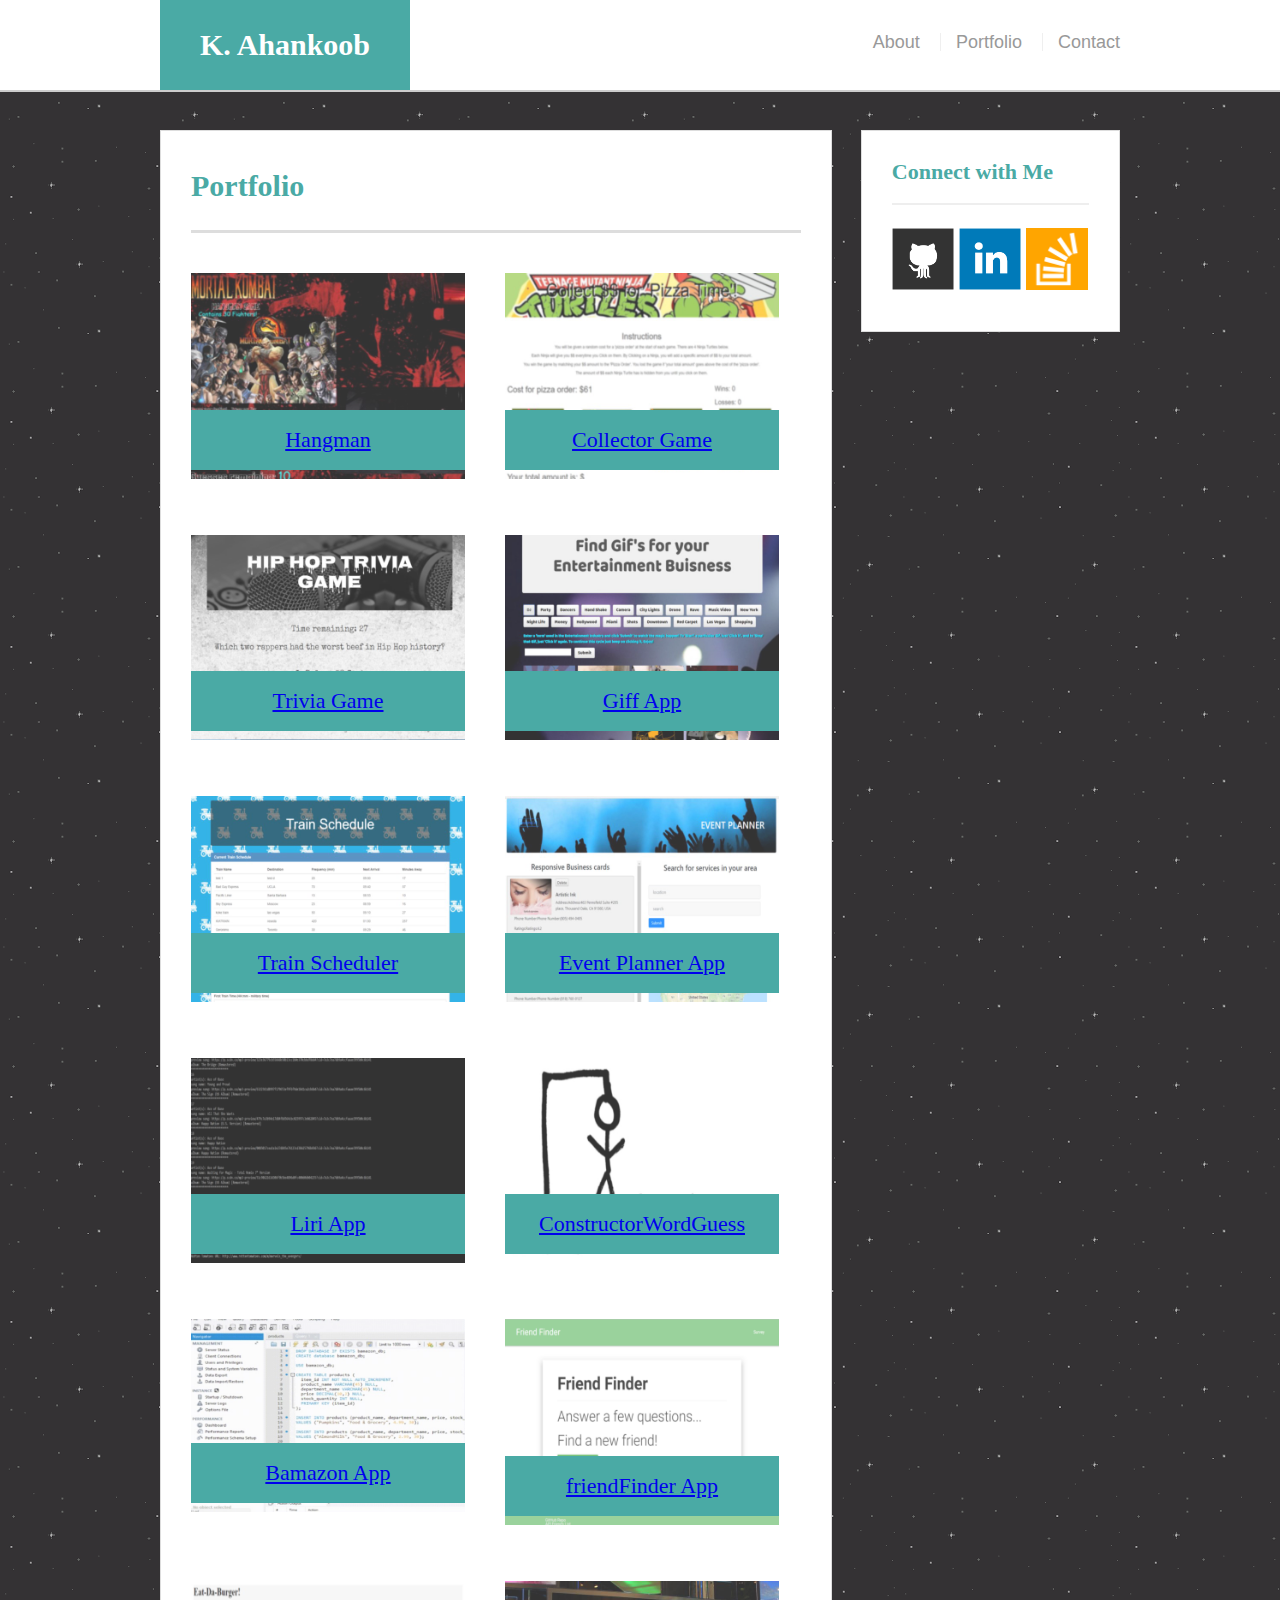
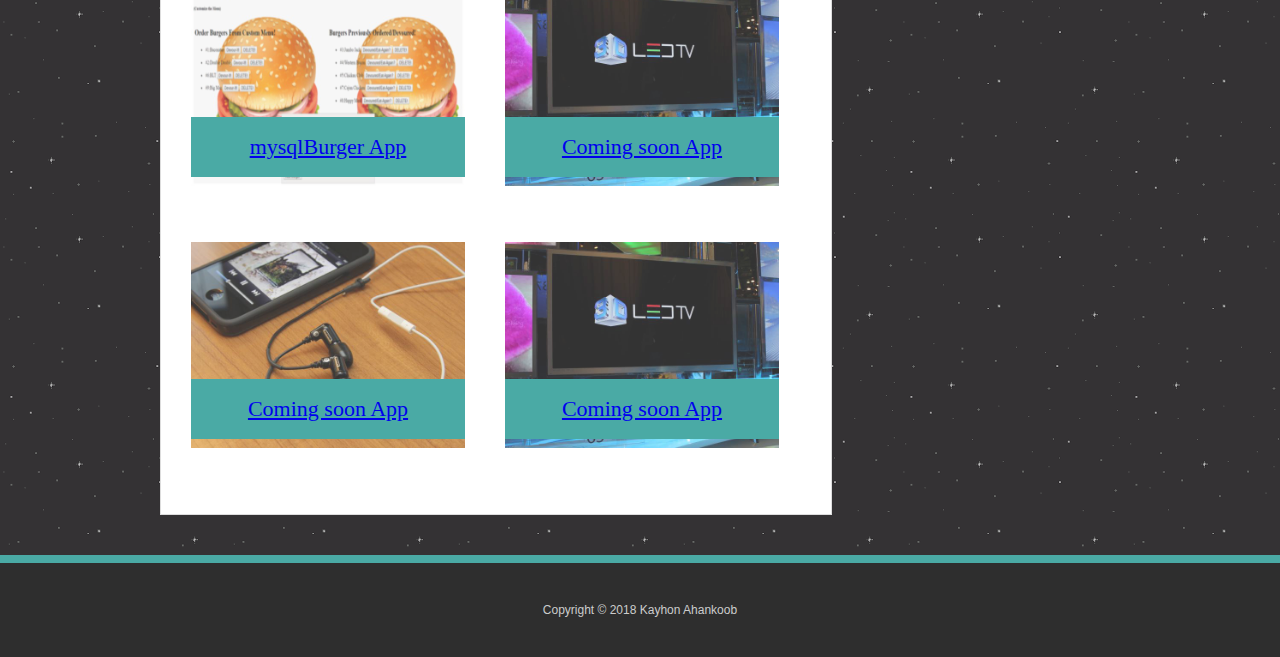
==== portfolio.html @ 0a5835ab "dryCleanUp WithBugFixes forPortfolio" ====
<!doctype html>
<html lang="en-us">

<head>
  <meta charset="UTF-8">
  <meta name="viewport" content="width=device-width, initial-scale=1">

  <title>Portfolio | Kayhon Ahankoob</title>
  <link rel="stylesheet" type="text/css" href="assets/css/reset.css">
  <link rel="stylesheet" type="text/css" href="assets/css/style.css">
</head>

<body>
  <header id="masthead">
    <div class="container">
      <a href="index.html" id="logo">K. Ahankoob</a>
      <nav>
        <a href="index.html">About</a>
        <a href="portfolio.html">Portfolio</a>
        <a href="contact.html">Contact</a>
      </nav>
    </div>
  </header>

<!-- main navigation panels start here -->
  <div id="main-container" class="container">
    <section class="main-section">
        <h1>Portfolio</h1>
          <div class="work">
            <img src="assets/images/hangman.jpg" alt="hangman">
            <h3><a href="https://kayhon.github.io/Hangman-Game/">Hangman</a></h3>
          </div>
          <div class="work">
            <img src="assets/images/collector.jpg" alt="Collector Game">
            <h3><a href="https://kayhon.github.io/week-4-game/">Collector Game</a></h3>
          </div>
          <div class="work">
            <img src="assets/images/trivia.jpg" alt="Trivia Game">
            <h3><a href="https://kayhon.github.io/TriviaGame/">Trivia Game</a></h3>
          </div>
          <div class="work">
            <img src="assets/images/gify.jpg" alt="Giff App">
            <h3><a href="https://kayhon.github.io/GiffApp/">Giff App</a></h3>
          </div>
          <div class="work">
            <img src="assets/images/train.jpg" alt="trainScheduler">
            <h3><a href="https://kayhon.github.io/trainScheduler/">Train Scheduler</a></h3>
          </div>
          <div class="work">
            <img src="assets/images/byteme.jpg" alt="Event Planner App">
            <h3><a href="https://kayhon.github.io/byteMedia/">Event Planner App</a></h3>
          </div>
          <div class="work">
            <img src="assets/images/liri.jpg" alt="Liri App">
            <h3><a href="https://kayhon.github.io/liri-node-app/">Liri App</a></h3>
          </div>
          <div class="work">
            <img src="assets/images/word.jpg" alt="ConstructorWordGuess">
            <h3><a href="https://kayhon.github.io/ConstructorWordGuess/">ConstructorWordGuess</a></h3>
          </div>
          <div class="work">
            <img src="assets/images/bamazon.jpg" alt="Bamazon App">
            <h3><a href="https://github.com/kayhon/bamazon/">Bamazon App</a></h3>
          </div>
          <div class="work">
            <img src="assets/images/ff.jpg" alt="friendFinder">
            <h3><a href="https://stark-spire-44391.herokuapp.com/">friendFinder App</a></h3>
          </div>
          <div class="work">
            <img src="assets/images/burgmini.jpg" alt="mysqlBurger App">
            <h3><a href="https://frozen-river-40606.herokuapp.com/">mysqlBurger App</a></h3>
          </div>
          <div class="work">
            <img src="assets/images/technics-q-c-640-480-9.jpg" alt="Coming soon App">
            <h3><a href="https://github.com/kayhon/">Coming soon App</a></h3>
          </div>
          <div class="work">
            <img src="assets/images/technics-q-c-640-480-7.jpg" alt="Coming soon App">
            <h3><a href="https://github.com/kayhon/">Coming soon App</a></h3>
          </div>
          <div class="work">
            <img src="assets/images/technics-q-c-640-480-9.jpg" alt="Coming soon App">
            <h3><a href="https://github.com/kayhon/">Coming soon App</a></h3>
          </div>

    </section>

<!-- Side naivation bar starts here -->
    <section class="sidebar">
      <div id="connect">
        <h2>Connect with Me</h2>
        <a href="https://www.github.com/"><img src="assets/images/github-128.png" class="social" alt="GitHub" /></a>
        <a href="https://www.linkedin.com/"><img src="assets/images/linkedin-128.png" class="social" alt="LinkedIn" /></a>
        <a href="https://www.stackoverflow.com/"><img src="assets/images/stackoverflow-128.png" class="social" alt="Stack Overflow" /></a>
      </div>
    </section>
  </div>


  <footer>
    <div class="container">
      Copyright &copy; 2018 Kayhon Ahankoob
    </div>
  </footer>
</body>
</html>
---- assets/css/style.css ----
body {
    font-family: 'Arial', 'Helvetica Neue', Helvetica, sans-serif;
    font-size: 18px;
    color: #777;
    line-height: 34px;
    background: url("../images/backg.png");
  }
  * {
    box-sizing: border-box;
  }
  /*general*/
  .container {
    clear: both;
    margin: 0 auto;
    width: 100%;
    max-width: 960px;
  }
  h1,
  h2,
  h3,
  p {
    margin-bottom: 20px;
  }
  p:last-child {
    margin-bottom: 0;
  }
  h1,
  h2,
  h3 {
    font-family: 'Georgia', Times, Times New Roman, serif;
    color: #4aaaa5;
    font-weight: 700;
  }
  h1 {
    padding-bottom: 20px;
    font-size: 30px;
    line-height: 49px;
    border-bottom: 3px solid #ddd;
  }
  h2,
  h3 {
    font-size: 22px;
  }
  /*header*/
  #masthead {
    position: fixed;
    z-index: 99;
    margin: 0 0 30px;
    overflow: auto;
    width: 100%;
    color: #fff;
    background: #fff;
    border-bottom: 2px solid #ccc;
  }
  #logo {
    width: 250px;
    height: 90px;
    float: left;
    font-family: 'Georgia', Times, Times New Roman, serif;
    text-align: center;
    line-height: 90px;
    color: #fff;
    font-weight: 700;
    font-size: 30px;
    text-decoration: none;
    background: #4aaaa5;
  }
  nav {
    float: right;
    margin-top: 25px;
  }
  nav a {
    display: inline-block;
    margin-left: 15px;
    padding-left: 15px;
    color: #999;
    text-decoration: none;
    line-height: 18px;
    border-left: 1px solid #efefef;
  }
  nav a:first-child {
    border-left: 0 none;
  }
  /*footer*/
  footer {
    padding: 30px 0;
    clear: both;
    color: #fff;
    color: #ccc;
    font-size: 12px;
    text-align: center;
    background: rgb(46, 46, 46);
    border-top: 8px solid #4aaaa5;
  }
  /*sidebar*/
  .sidebar {
    padding: 30px;
    width: 27%;
    float: right;
    margin-bottom: 20px;
    background: #fff;
    border: 1px solid #ddd;
  }
  h3,
  .sidebar h2 {
    padding-bottom: 20px;
    margin-bottom: 15px;
    line-height: 22px;
    border-bottom: 2px solid #eee;
  }
  .social {
    width: 62px;
    height: 62px;
    margin-top: 8px;
    margin-right: 5px;
  }
  .social:last-child {
    margin-right: 0;
  }
  /*main*/
  #main-container {
    padding-top: 130px;
  }
  .main-section {
    padding: 30px;
    margin: 0 0 40px 0;
    width: 70%;
    float: left;
    background: #fff;
    border: 1px solid #ddd;
  }
  /*portfolio page*/
  .work {
    position: relative;
    width: 274px;
    overflow: auto;
    float: left;
    margin: 20px 0 25px;
  }
  .work:nth-child(even) {
    margin-right: 40px;
  }
  .work img {
    width: 100%;
    border: 0 none;
    opacity: .8;
  }
  .work h3 {
    position: absolute;
    bottom: 20px;
    margin-bottom: 0;
    padding: 15px;
    width: 100%;
    color: #fff;
    text-align: center;
    line-height: 30px;
    font-weight: 300;
    background: #4aaaa5;
    border-bottom: 0;
  }
  .auth-image {
    width: 200px;
    height: auto;
    margin-top: 10px;
    margin-right: 25px;
    float: left;
  }
  /*contact page*/
  #contact-form ul {
    margin-bottom: 20px;
  }
  #contact-form li {
    margin-bottom: 10px;
  }
  label,
  input[type=text],
  input[type=email],
  textarea {
    display: block;
    width: 100%;
  }
  input[type=text],
  input[type=email],
  textarea {
    height: 35px;
    padding: 0 10px;
    font-size: 14px;
    border: 1px solid #ddd;
  }
  textarea {
    height: 200px;
  }
  input[type=submit] {
    padding: 10px 30px;
    color: #fff;
    font-size: 18px;
    cursor: pointer;
    background: #4aaaa5;
    border: 0 none;
  }
  
  /*Media inqueries start here*/
  
  
  @media screen and (max-width: 980px ) {
    .sidebar {
      width: 37%;
    }
    .main-section {
      width: 60%;
    }
    #masthead {
     width: 100%;
    }
    #logo {
    width: 100%;
  
  }
  
  @media screen and (max-width: 768px) {
    .sidebar {
      width: 100%;
    }
    .main-section {
      width: 100%;
    }
      #masthead {
     width: 100%;
    }
     #logo {
    width: 100%;
  }
  
  
  @media screen and (max-width: 640) {
    
    .sidebar {
      width: 70%;
      float: none;
    }
    .main-section {
      width: 100%;
    }
      #masthead {
      width: 100%;
    }
      #logo {
      width: 100%;
  }
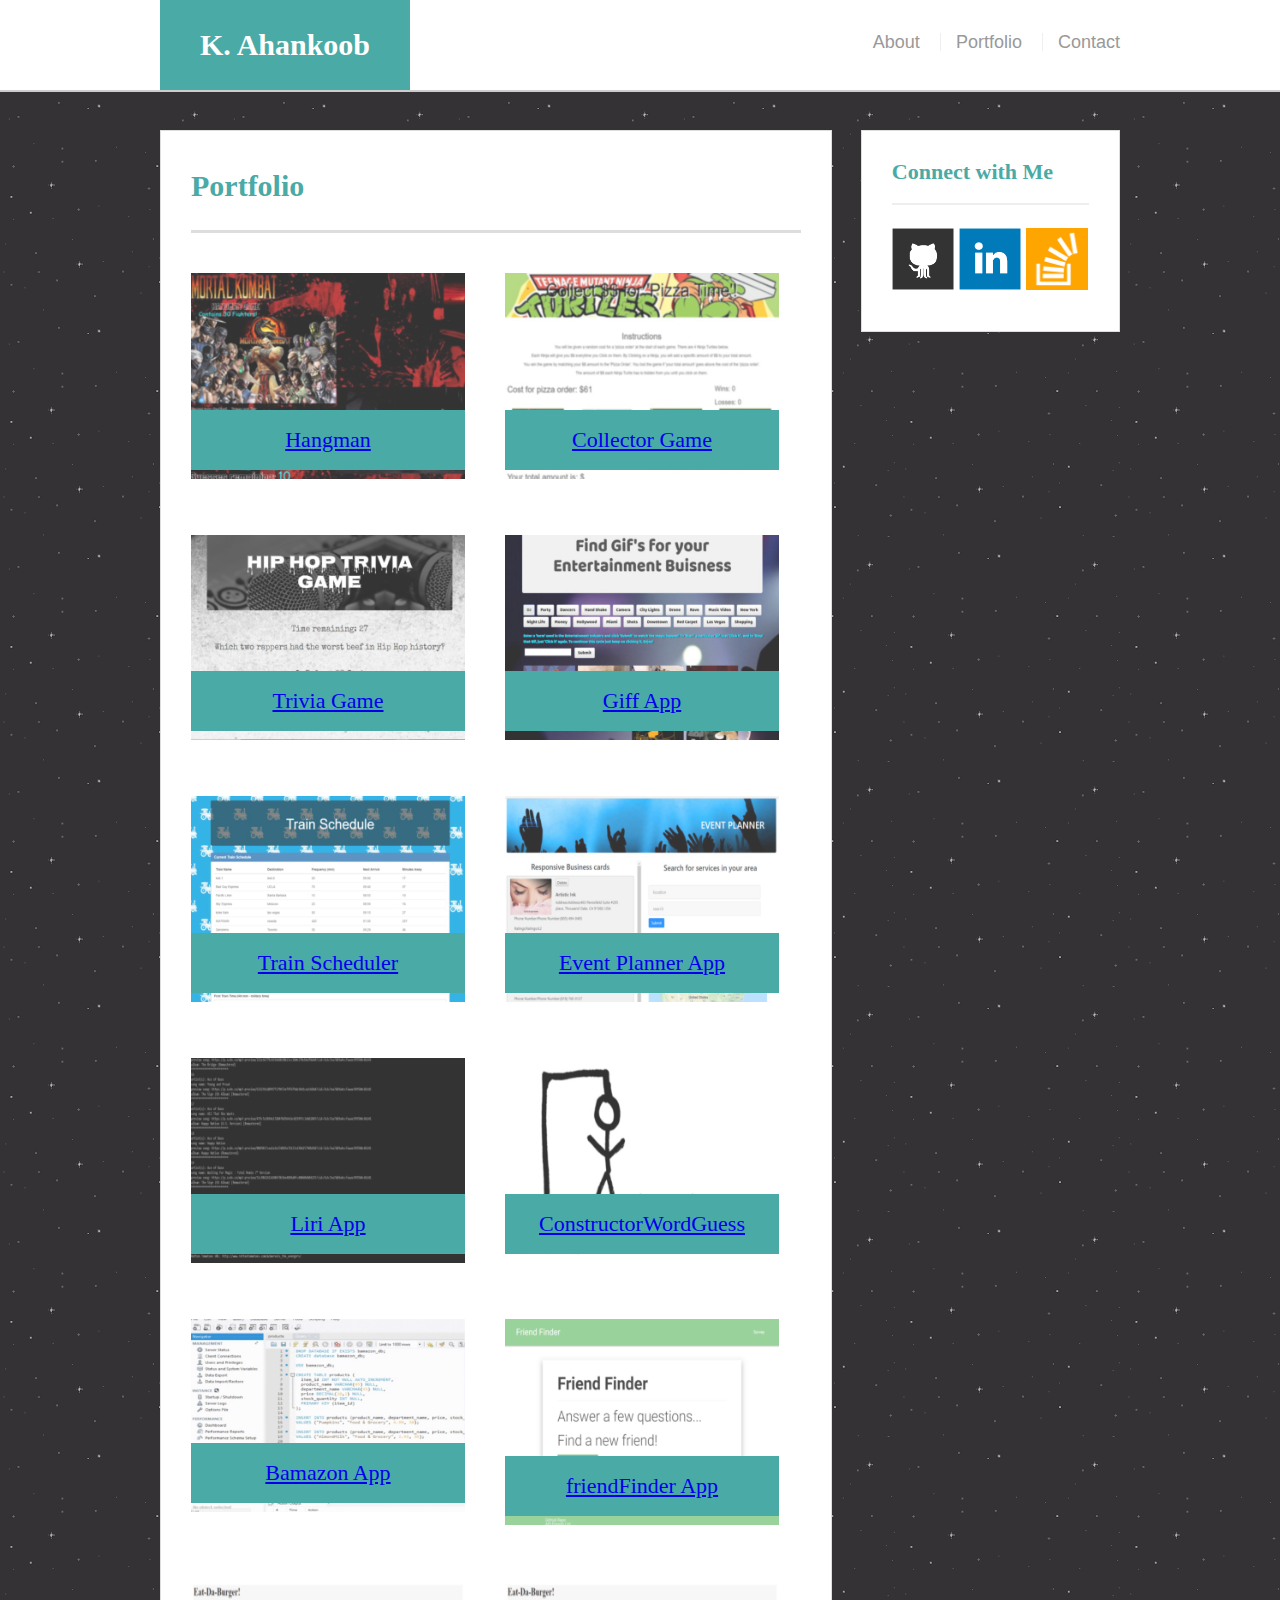
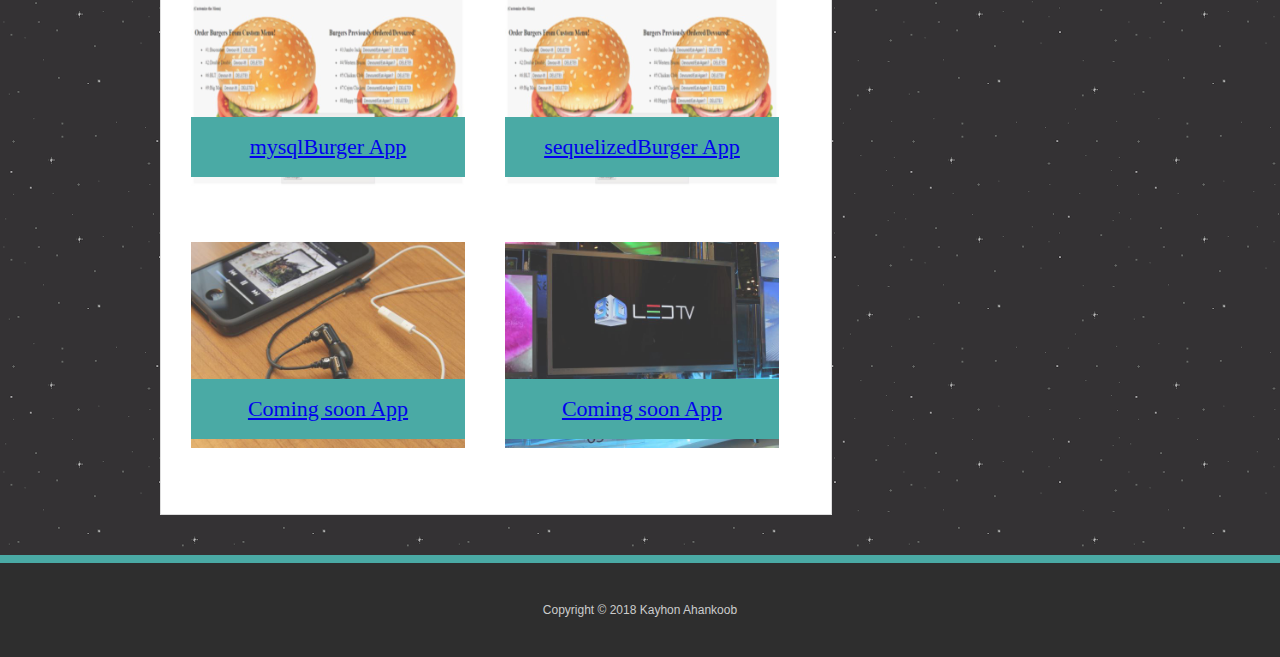
==== commit 47aba49c: "Update portfolio.html" ====
--- a/portfolio.html
+++ b/portfolio.html
@@ -71,8 +71,8 @@
             <h3><a href="https://frozen-river-40606.herokuapp.com/">mysqlBurger App</a></h3>
           </div>
           <div class="work">
-            <img src="assets/images/technics-q-c-640-480-9.jpg" alt="Coming soon App">
-            <h3><a href="https://github.com/kayhon/">Coming soon App</a></h3>
+            <img src="assets/images/burgmini.jpg" alt="sequelizedBurger App">
+            <h3><a href="https://immense-shore-92175.herokuapp.com/">sequelizedBurger App</a></h3>
           </div>
           <div class="work">
             <img src="assets/images/technics-q-c-640-480-7.jpg" alt="Coming soon App">
